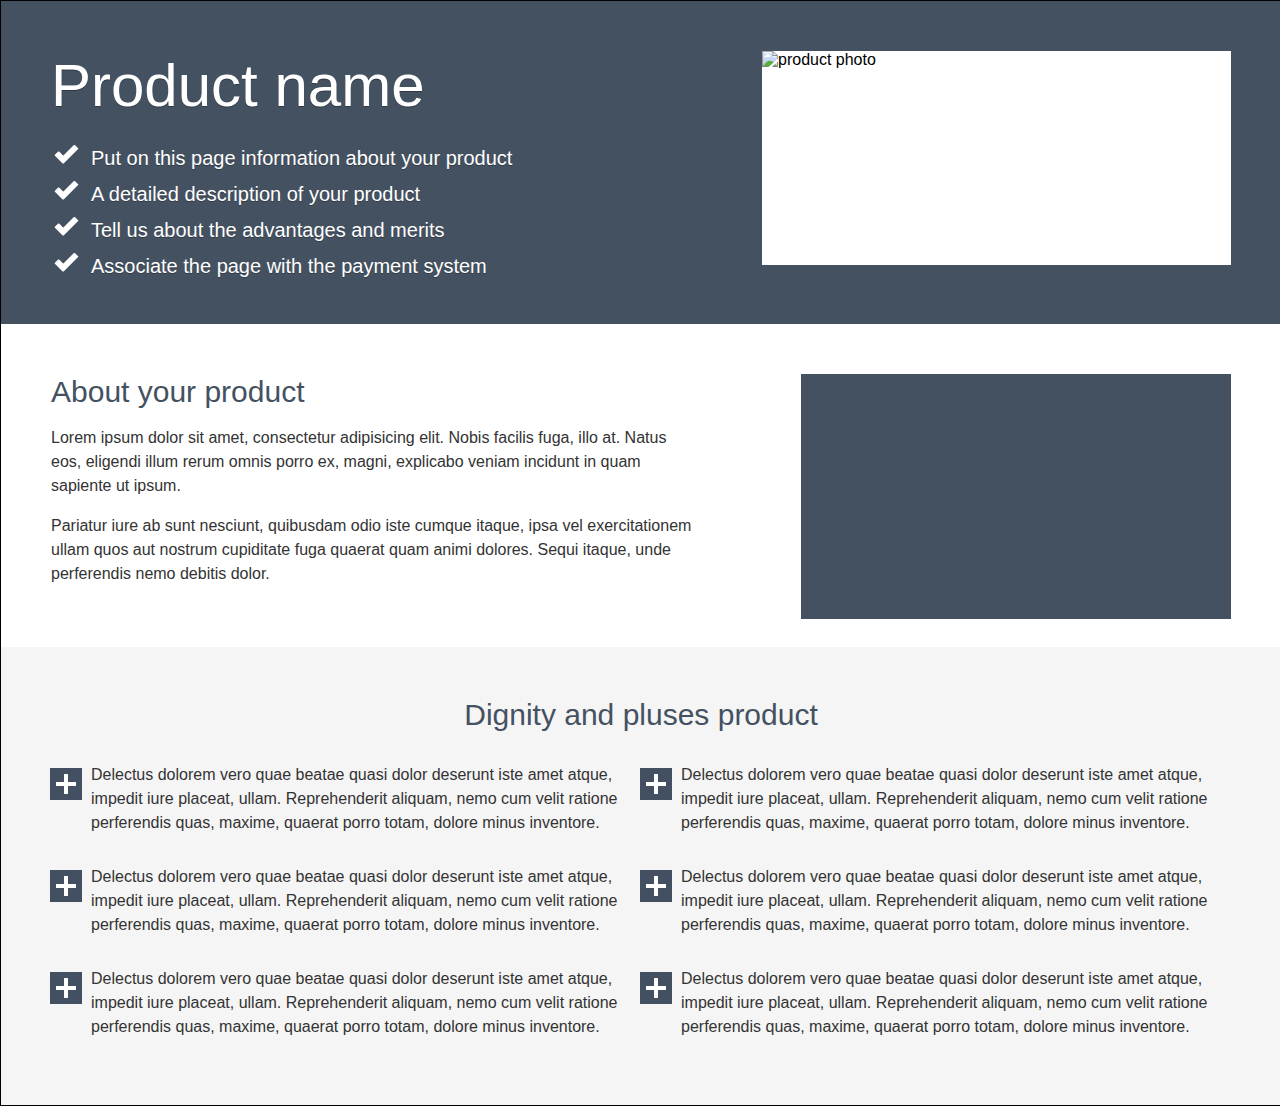
==== less2/index.html @ d6964605 "HW-Lesson2" ====
<!DOCTYPE html>
<html lang="ru">
<head>
    <meta charset="UTF-8">
    <title>Document</title>
    <link rel="stylesheet" href="normalize.css"> <!--сначала нормалайз-->
    <link rel="stylesheet" href="style.css">
</head>
<body>
    <div class="container">
        <header class="main-header"> <!--НЕ задавать высоту секции-->
           <div class="main-header-wrapper">
               <sapn class="main-header-title">Product name</sapn>
                <ul class="main-header-list">
                    <li class="main-header-list-item">Put on this page information about your product</li>
                    <li class="main-header-list-item">A detailed description of your product</li>
                    <li class="main-header-list-item">Tell us about the advantages and merits</li>
                    <li class="main-header-list-item">Associate the page with the payment system</li>
                </ul>
            </div>
            <img class="main-header-product-photo" src="#" alt="product photo" width="469" height="214">
        </header>
        <section class="section-about-product">
            <div class="section-about-product-wraper">
                <span class="section-about-product-title">About your product</span>
                <p>Lorem ipsum dolor sit amet, consectetur adipisicing elit. Nobis facilis fuga, illo at. Natus eos, eligendi illum rerum omnis porro ex, magni, explicabo veniam incidunt in quam sapiente ut ipsum.</p>
                <p>Pariatur iure ab sunt nesciunt, quibusdam odio iste cumque itaque, ipsa vel exercitationem ullam quos aut nostrum cupiditate fuga quaerat quam animi dolores. Sequi itaque, unde perferendis nemo debitis dolor.</p>
            </div>
            <div class="section-about-product-sqr"></div>
        </section>
        <section class="section-dignity-product">
            <span class="section-dignity-product-title">Dignity and pluses product</span>
            <div class="section-dignity-product-list-left">
                <ul class="section-dignity-product-list">
                    <li class="section-dignity-product-list-item">Delectus dolorem vero quae beatae quasi dolor deserunt iste amet atque, impedit iure placeat, ullam. Reprehenderit aliquam, nemo cum velit ratione perferendis quas, maxime, quaerat porro totam, dolore minus inventore.</li>
                    <li class="section-dignity-product-list-item">Delectus dolorem vero quae beatae quasi dolor deserunt iste amet atque, impedit iure placeat, ullam. Reprehenderit aliquam, nemo cum velit ratione perferendis quas, maxime, quaerat porro totam, dolore minus inventore.</li>
                    <li class="section-dignity-product-list-item">Delectus dolorem vero quae beatae quasi dolor deserunt iste amet atque, impedit iure placeat, ullam. Reprehenderit aliquam, nemo cum velit ratione perferendis quas, maxime, quaerat porro totam, dolore minus inventore.</li>
                </ul>
            </div>
            <div class="section-dignity-product-list-right">
                <ul class="section-dignity-product-list">
                    <li class="section-dignity-product-list-item">Delectus dolorem vero quae beatae quasi dolor deserunt iste amet atque, impedit iure placeat, ullam. Reprehenderit aliquam, nemo cum velit ratione perferendis quas, maxime, quaerat porro totam, dolore minus inventore.</li>
                    <li class="section-dignity-product-list-item">Delectus dolorem vero quae beatae quasi dolor deserunt iste amet atque, impedit iure placeat, ullam. Reprehenderit aliquam, nemo cum velit ratione perferendis quas, maxime, quaerat porro totam, dolore minus inventore.</li>
                    <li class="section-dignity-product-list-item">Delectus dolorem vero quae beatae quasi dolor deserunt iste amet atque, impedit iure placeat, ullam. Reprehenderit aliquam, nemo cum velit ratione perferendis quas, maxime, quaerat porro totam, dolore minus inventore.</li>
                </ul>
            </div>
        </section>
    </div>
    
</body>
</html>
---- less2/style.css ----
body {
    margin: 0;
    font-family: Arial;
}
.container {
    width: 1280px;
    border: 1px solid black;
}
.container {
    content: "";
    display: block;
    width: 100%;
    clear: both;
}
.main-header {
    width: 100%;
    min-height: 323px;
    padding: 50px; /*внутренние отсутпы*/
    box-sizing: border-box; /*рамки и падинги не учитывать в блочной мадели, чтобы падинг не увеличивал размер*/
    background-color: #445161;
}
.main-header-wrapper{
    float: left;
}

.main-header-title {
    color:  #ffffff;
    font-size: 60px;
    font-weight: 400;
    text-align: left;
    text-shadow: 0px 1px 0px rgba(0, 0, 0, 0.3);
}
.main-header-list {
    list-style-type: none;
    color:  #ffffff;
    font-size: 20px;
    font-weight: 400;
    line-height: 36px;
    text-align: left;
    text-shadow: 0px 1px 0px rgba(0, 0, 0, 0.3);
}
.main-header-list-item{
    position: relative;
}
.main-header-list-item:before {
    content: "";
    display: block;
    width: 25px;
    height: 19px;
    position: absolute;
    top: 5px;
    left: -37px;
    background-image: url('img/check_icon.png');
    -webkit-background-size: contain; /*Это чтобы рисунок подогнался по размеру*/
    background-repeat: no-repeat;
    background-position: center;
    
}
.main-header-product-photo {
    display: block;
    background-color:  #ffffff;
    width: 469px;
    height: 214px;
    float: right;
}
.section-about-product {
    clear: both;
    width: 100%;
    min-height: 323px;
    padding: 50px; /*внутренние отсутпы*/
    box-sizing: border-box; 
}
.section-about-product-wraper {
    width: 650px;
    float: left;
}
.section-about-product-title {
    color:  #445161;
    font-size: 30px;
    font-weight: 400;
    line-height: 36px;
    text-align: left;
}
.section-about-product-wraper p {
    color:  #333333;
    font-size: 16px;
    font-weight: 400;
    line-height: 24px;
    text-align: left;
}
.section-about-product-sqr {
    background-color:  #445161;
    width: 430px;
    height: 245px;
    float: right
}
.section-dignity-product{
    clear: both;
    background-color:  #f5f5f5;
    width: 100%;
    min-height: 391px;
    padding: 50px; /*внутренние отсутпы*/
    box-sizing: border-box; 
}
.section-dignity-product-title {
    color:  #445161;
    font-size: 30px;
    font-weight: 400;
    line-height: 36px;
    display: block;
    text-align: center;
}
.section-dignity-product-list-left {
    width: 50%;
    float: left;
}
.section-dignity-product-list-right {
    margin-left: 50%;
    width: 50%;
}
.section-dignity-product-list {
    list-style-type: none;
    
}
.section-dignity-product-list-item {
    position: relative;
    color:  #333333;
    font-size: 16px;
    font-weight: 400;
    line-height: 24px;
    text-align: left;
    margin: 30px 0 0 0;
}
.section-dignity-product-list-item:before {
    content: "";
    display: block;
    width: 32px;
    height: 32px;
    position: absolute;
    top: 5px;
    left: -41px;
    background-image: url('img/plus_icon.png');
    -webkit-background-size: contain; /*Это чтобы рисунок подогнался по размеру*/
    background-repeat: no-repeat;
    background-position: center;
    
}
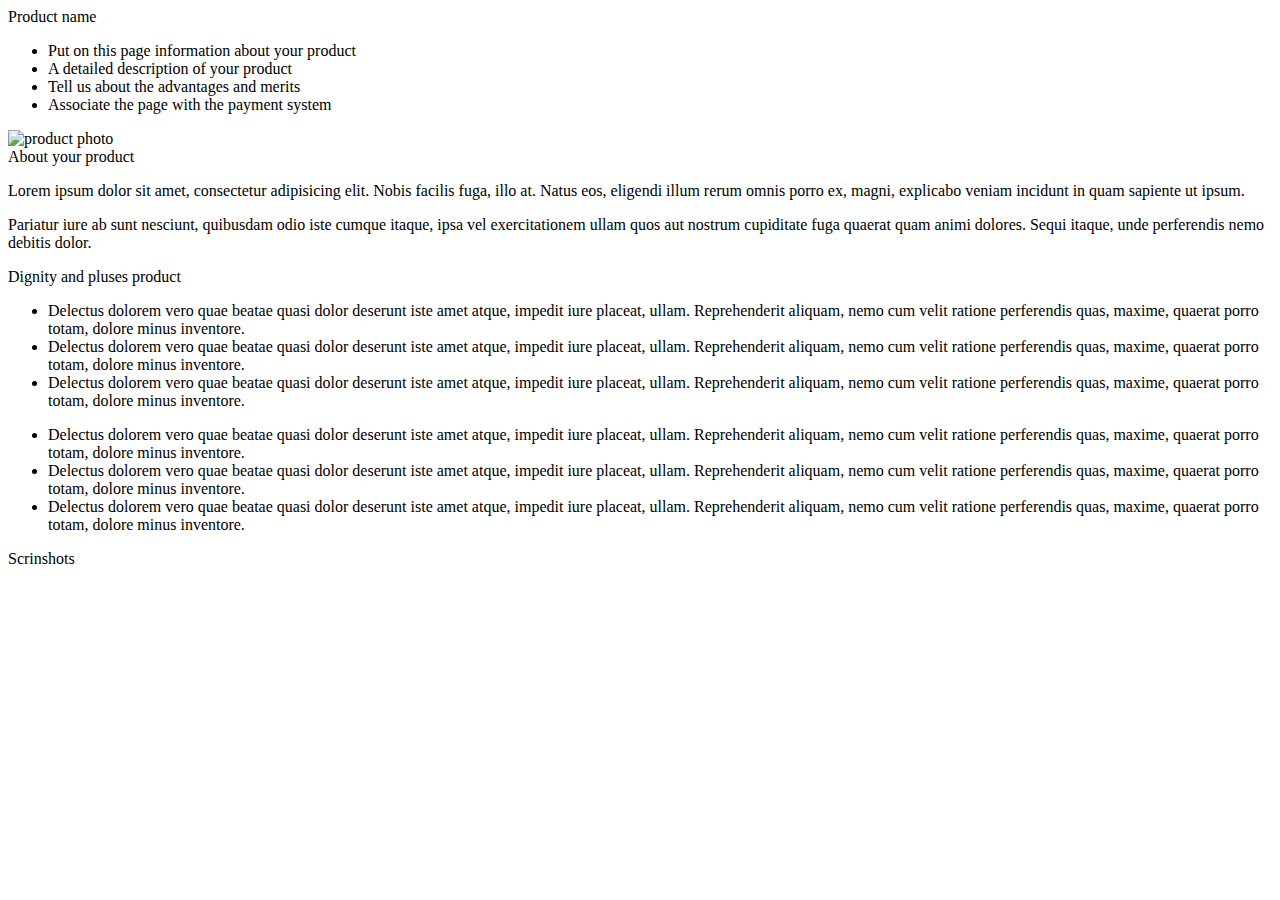
==== commit 3526ff5b: "HW-Lesson3" ====
--- a/less2/index.html
+++ b/less2/index.html
@@ -4,7 +4,7 @@
     <meta charset="UTF-8">
     <title>Document</title>
     <link rel="stylesheet" href="normalize.css"> <!--сначала нормалайз-->
-    <link rel="stylesheet" href="style.css">
+    <link rel="stylesheet" href="css/style.css">
 </head>
 <body>
     <div class="container">
@@ -45,6 +45,12 @@
                 </ul>
             </div>
         </section>
+        <section class="scrinshots">
+           <span class="scrinshots-title">Scrinshots</span>
+            
+        </section>
+        
+        
     </div>
     
 </body>
